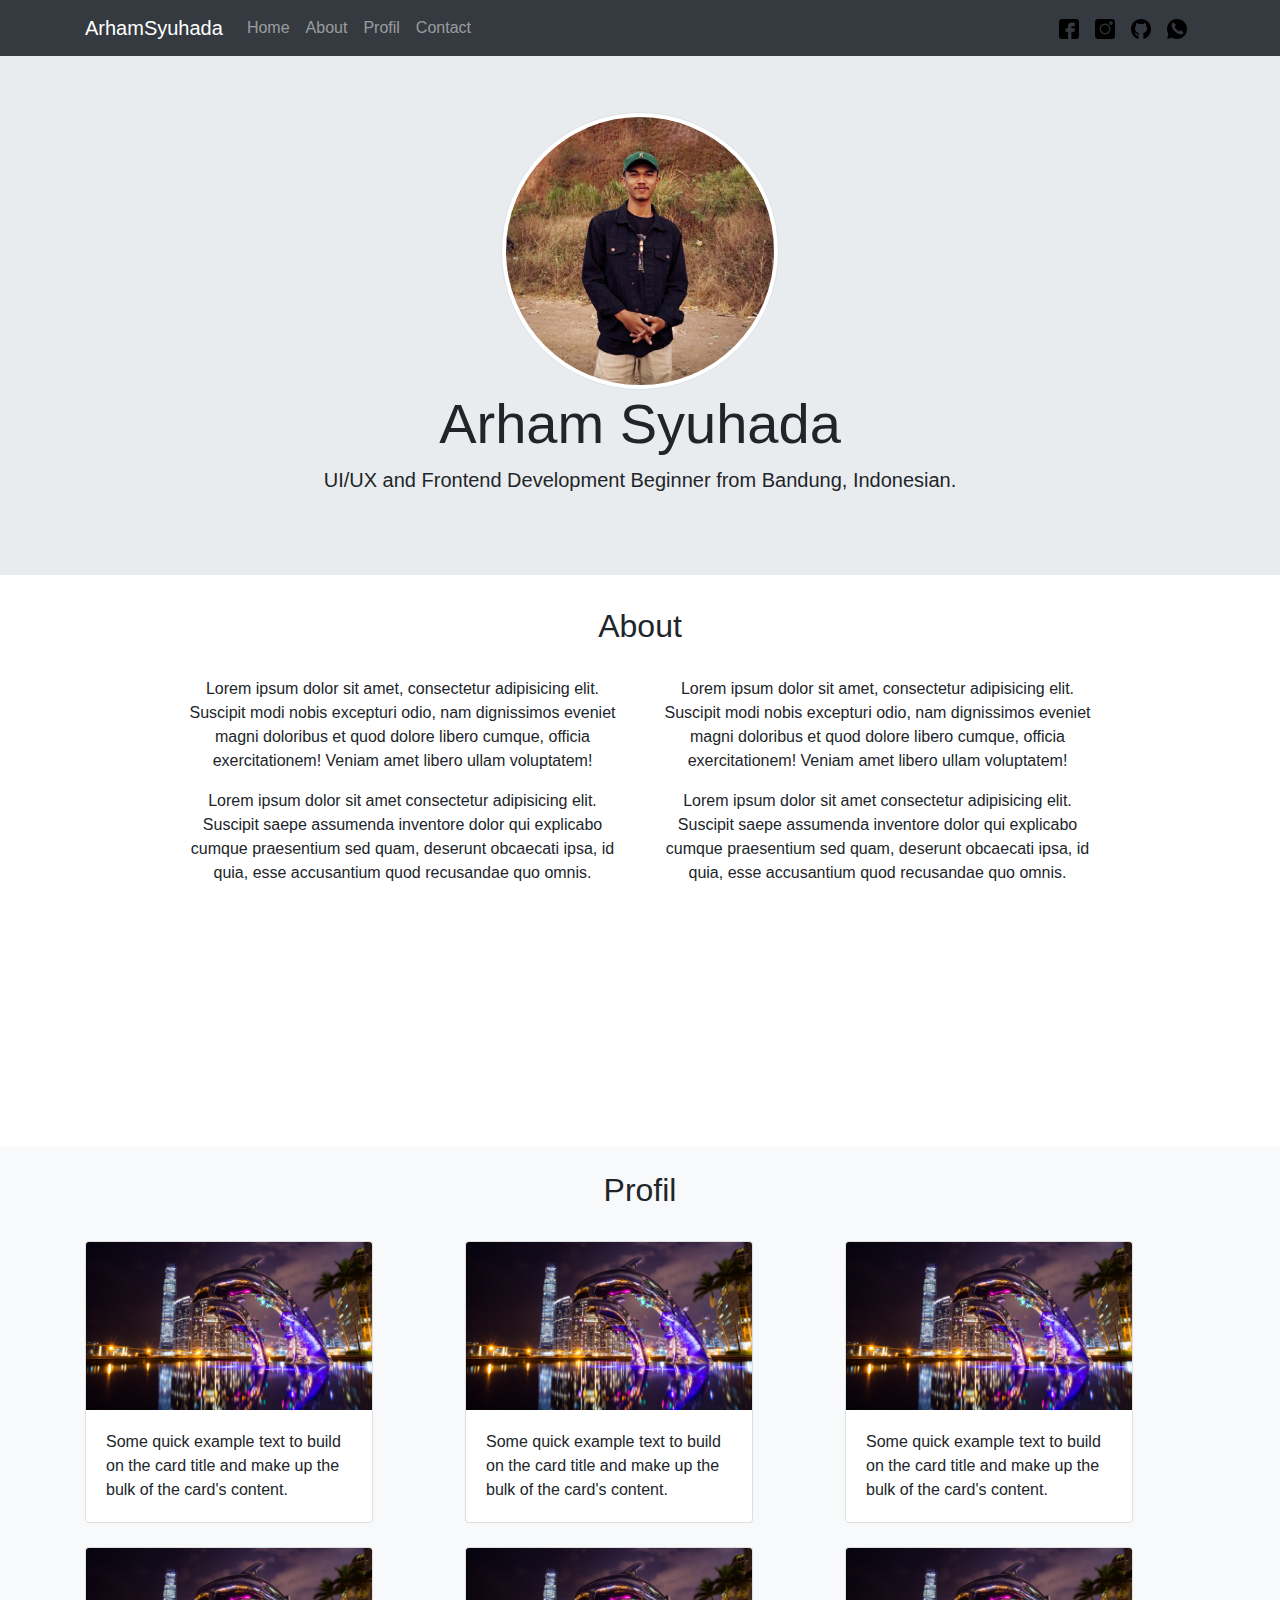
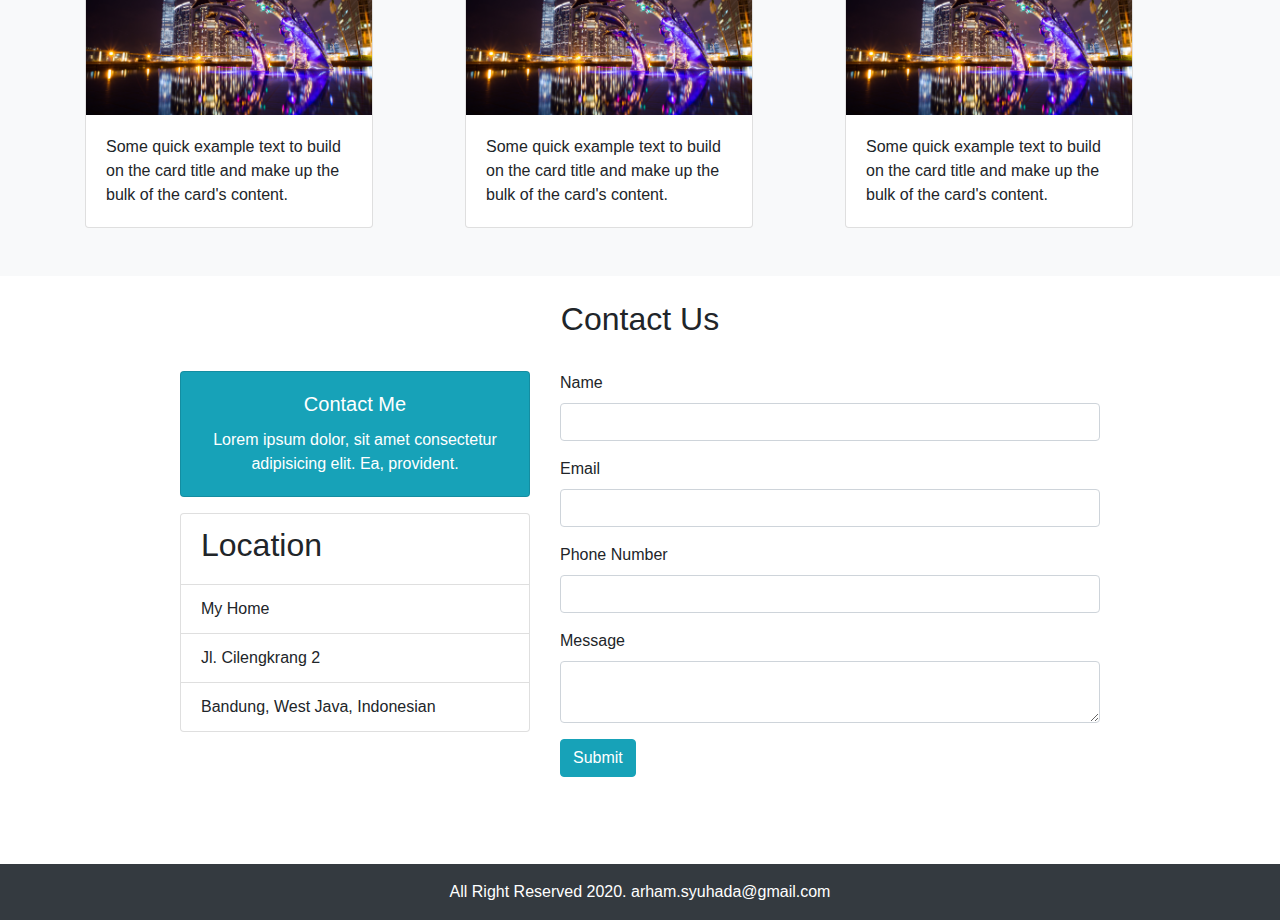
==== index.html @ 2434ff96 "latihan membuat portfolio" ====
<!doctype html>
<html lang="en">

<head>
  <!-- Required meta tags -->
  <meta charset="utf-8">
  <meta name="viewport" content="width=device-width, initial-scale=1, shrink-to-fit=no">

  <!-- Bootstrap CSS -->
  <link rel="stylesheet" href="https://stackpath.bootstrapcdn.com/bootstrap/4.4.1/css/bootstrap.min.css"
    integrity="sha384-Vkoo8x4CGsO3+Hhxv8T/Q5PaXtkKtu6ug5TOeNV6gBiFeWPGFN9MuhOf23Q9Ifjh" crossorigin="anonymous">

  <!--My CSS-->
  <link rel="stylesheet" href="style.css">

  <title>Arham Syuhada</title>
</head>

<body class="mt-5">
  <!--Navbar-->
  <nav class="navbar fixed-top navbar-expand-lg navbar-dark bg-dark">
    <div class="container">
      <a class="navbar-brand" href="#">ArhamSyuhada</a>
      <button class="navbar-toggler" type="button" data-toggle="collapse" data-target="#navbarNavAltMarkup"
        aria-controls="navbarNavAltMarkup" aria-expanded="false" aria-label="Toggle navigation">
        <span class="navbar-toggler-icon"></span>
      </button>
      <div class="collapse navbar-collapse" id="navbarNavAltMarkup">
        <div class="navbar-nav">
          <a class="nav-item nav-link" href="#">Home <span class="sr-only">(current)</span></a>
          <a class="nav-item nav-link" href="#about">About</a>
          <a class="nav-item nav-link" href="#profil">Profil</a>
          <a class="nav-item nav-link" href="#contact">Contact</a>
        </div>
        <div class="collapse navbar-collapse" id="navbarNavAltMarkup">
          <div class="navbar-nav ml-auto">
            <a class="nav-item nav-link sosmed-1" href="https://web.facebook.com/arham.syuhada"><img
                src="icon/facebook.png" alt="" width="20"></a>
            <a class="nav-item nav-link sosmed-2" href="https://www.instagram.com/arhamsyuhada/?hl=id"><img
                src="icon/instagram.png" alt="" width="20"></a>
            <a class="nav-item nav-link sosmed-3" href="https://github.com/arhamsyuhada"><img src="icon/github.png"
                alt="" width="20"></a>
            <a class="nav-item nav-link sosmed-4"
              href="https://api.whatsapp.com/send?phone=6289517007957&text=Hallo"><img src="icon/whatsapp.png" alt=""
                width="20"></a>
          </div>
        </div>
      </div>
  </nav>
  <!--/Navbar-->

  <!--Jumbotron-->
  <div class="jumbotron jumbotron-fluid">
    <div class="container text-center">
      <img src="foto/WhatsApp Image 2020-01-07 at 13.01.24.jpeg" alt="arham" width="25%"
        class="rounded-circle img-thumbnail">
      <h1 class="display-4">Arham Syuhada</h1>
      <p class="lead">UI/UX and Frontend Development Beginner from Bandung, Indonesian.</p>
    </div>
  </div>
  <!--/Jumbotron-->
  <section id="about" class="about">
    <!--About-->
    <div class="container">
      <div class="row mb-4">
        <div class="col text-center">
          <h2>About</h2>
        </div>
      </div>

      <div class="row justify-content-center">
        <div class="col-md-5 text-center">
          <p>Lorem ipsum dolor sit amet, consectetur adipisicing elit. Suscipit modi nobis excepturi odio, nam
            dignissimos
            eveniet magni doloribus et quod dolore libero cumque, officia exercitationem! Veniam amet libero ullam
            voluptatem!</p>
          <p>Lorem ipsum dolor sit amet consectetur adipisicing elit. Suscipit saepe assumenda inventore dolor qui
            explicabo cumque praesentium sed quam, deserunt obcaecati ipsa, id quia, esse accusantium quod recusandae
            quo
            omnis.</p>
        </div>
        <div class="col-md-5 text-center">
          <p>Lorem ipsum dolor sit amet, consectetur adipisicing elit. Suscipit modi nobis excepturi odio, nam
            dignissimos
            eveniet magni doloribus et quod dolore libero cumque, officia exercitationem! Veniam amet libero ullam
            voluptatem!</p>
          <p>Lorem ipsum dolor sit amet consectetur adipisicing elit. Suscipit saepe assumenda inventore dolor qui
            explicabo cumque praesentium sed quam, deserunt obcaecati ipsa, id quia, esse accusantium quod recusandae
            quo
            omnis.</p>
        </div>
      </div>
    </div>
    <!--/About-->
  </section>
  <section id="profil" class="profil bg-light pb-4">
    <!--Profil-->
    <div class="container">

      <div class="row mb-4 pt-4">
        <div class="col text-center">
          <h2>Profil</h2>
        </div>
      </div>

      <div class="row mb-4">
        <div class="col-md">
          <!--card-->
          <div class="card" style="width: 18rem;">
            <img src="gambar/architecture-asia-bridge-buildings-441379.jpg" class="card-img-top" alt="...">
            <div class="card-body">
              <p class="card-text">Some quick example text to build on the card title and make up the bulk of the card's
                content.</p>
            </div>
            <!--/card-->
          </div>
        </div>
        <div class="col-md">
          <!--card-->
          <div class="card" style="width: 18rem;">
            <img src="gambar/architecture-asia-bridge-buildings-441379.jpg" class="card-img-top" alt="...">
            <div class="card-body">
              <p class="card-text">Some quick example text to build on the card title and make up the bulk of the card's
                content.</p>
            </div>
            <!--/card-->
          </div>
        </div>
        <div class="col-md">
          <!--card-->
          <div class="card" style="width: 18rem;">
            <img src="gambar/architecture-asia-bridge-buildings-441379.jpg" class="card-img-top" alt="...">
            <div class="card-body">
              <p class="card-text">Some quick example text to build on the card title and make up the bulk of the card's
                content.</p>
            </div>
            <!--/card-->
          </div>
        </div>
      </div>
      <div class="row mb-4">
        <div class="col-md">
          <!--card-->
          <div class="card" style="width: 18rem;">
            <img src="gambar/architecture-asia-bridge-buildings-441379.jpg" class="card-img-top" alt="...">
            <div class="card-body">
              <p class="card-text">Some quick example text to build on the card title and make up the bulk of the card's
                content.</p>
            </div>
            <!--/card-->
          </div>
        </div>
        <div class="col-md">
          <!--card-->
          <div class="card" style="width: 18rem;">
            <img src="gambar/architecture-asia-bridge-buildings-441379.jpg" class="card-img-top" alt="...">
            <div class="card-body">
              <p class="card-text">Some quick example text to build on the card title and make up the bulk of the card's
                content.</p>
            </div>
            <!--/card-->
          </div>
        </div>
        <div class="col-md">
          <!--card-->
          <div class="card" style="width: 18rem;">
            <img src="gambar/architecture-asia-bridge-buildings-441379.jpg" class="card-img-top" alt="...">
            <div class="card-body">
              <p class="card-text">Some quick example text to build on the card title and make up the bulk of the card's
                content.</p>
            </div>
            <!--/card-->
          </div>
        </div>
      </div>
    </div>
    </div>
  </section>
  <section id="contact" class="contact mb-5">
    <div class="container">
      <div class="row pt-4 mb-4">
        <div class="col text-center">
          <h2>Contact Us</h2>
        </div>
      </div>
      <div class="row justify-content-center">
        <div class="col-lg-4">
          <div class="card text-white bg-info mb-3 text-center">
            <div class="card-body">
              <h5 class="card-title">Contact Me</h5>
              <p class="card-text">Lorem ipsum dolor, sit amet consectetur adipisicing elit. Ea, provident.</p>
            </div>
          </div>
          <ul class="list-group">
            <li class="list-group-item">
              <h2>Location</h2>
            </li>
            <li class="list-group-item">My Home</li>
            <li class="list-group-item">Jl. Cilengkrang 2</li>
            <li class="list-group-item">Bandung, West Java, Indonesian</li>
          </ul>
        </div>
        <div class="col-lg-6">
          <form>
            <div class="form-group">
              <label for="name">Name</label>
              <input type="text" class="form-control" id="name">
            </div>
            <div class="form-group">
              <label for="email">Email</label>
              <input type="email" class="form-control" id="email">
            </div>
            <div class="form-group">
              <label for="nomor">Phone Number</label>
              <input type="text" class="form-control" id="nomor">
            </div>
            <div class="form-group">
              <label for="email">Message</label>
              <textarea name="pesan" id="pesan" class="form-control"></textarea>
            </div>
            <div class="form-group">
              <button class="btn btn-info">Submit</button>
            </div>
          </form>
        </div>
      </div>
    </div>
  </section>


  <footer class="bg-dark text-white">
    <div class="container">
      <div class="row text-center">
        <div class="col pt-3">
          <p>All Right Reserved 2020. arham.syuhada@gmail.com</p>
        </div>
      </div>
    </div>
  </footer>

  <!-- Optional JavaScript -->
  <!-- jQuery first, then Popper.js, then Bootstrap JS -->
  <script src="https://code.jquery.com/jquery-3.4.1.slim.min.js"
    integrity="sha384-J6qa4849blE2+poT4WnyKhv5vZF5SrPo0iEjwBvKU7imGFAV0wwj1yYfoRSJoZ+n"
    crossorigin="anonymous"></script>
  <script src="https://cdn.jsdelivr.net/npm/popper.js@1.16.0/dist/umd/popper.min.js"
    integrity="sha384-Q6E9RHvbIyZFJoft+2mJbHaEWldlvI9IOYy5n3zV9zzTtmI3UksdQRVvoxMfooAo"
    crossorigin="anonymous"></script>
  <script src="https://stackpath.bootstrapcdn.com/bootstrap/4.4.1/js/bootstrap.min.js"
    integrity="sha384-wfSDF2E50Y2D1uUdj0O3uMBJnjuUD4Ih7YwaYd1iqfktj0Uod8GCExl3Og8ifwB6"
    crossorigin="anonymous"></script>
</body>

</html>
---- style.css ----
section {
    min-height: 540px;
}


.sosmed-1:hover   {
    background-color: dodgerblue;
}
.sosmed-2:hover{
    background-color: fuchsia;
}
.sosmed-3:hover{
    background-color: white;
}
.sosmed-4:hover{
    background-color: green;
}
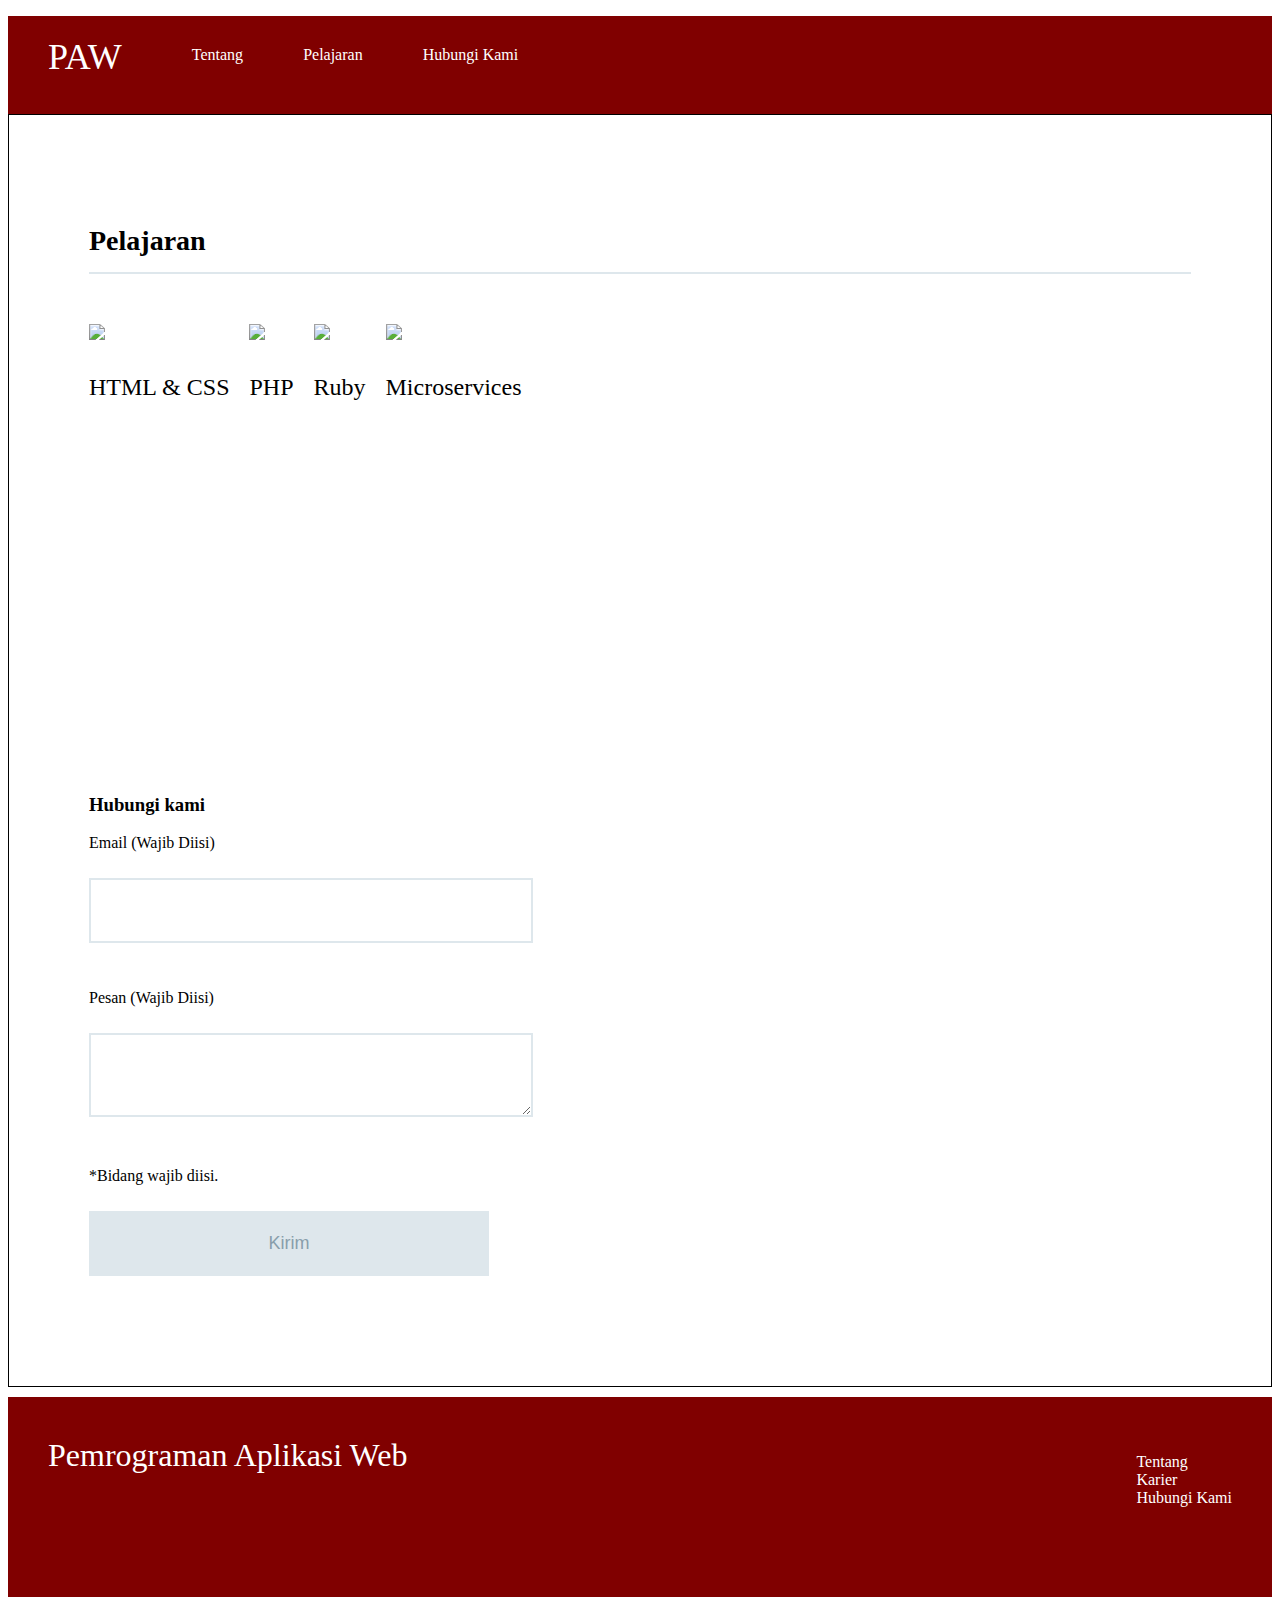
==== commit 68a61163: "Create index.html" ====
--- a/index.html
+++ b/index.html
@@ -1,254 +1,175 @@
-<!doctype html>
-<html lang="en">
-
-<head>
-  <!-- Required meta tags -->
-  <meta charset="utf-8">
-  <meta name="viewport" content="width=device-width, initial-scale=1, shrink-to-fit=no">
-
-  <!-- Bootstrap CSS -->
-  <link rel="stylesheet" href="https://stackpath.bootstrapcdn.com/bootstrap/4.4.1/css/bootstrap.min.css"
-    integrity="sha384-Vkoo8x4CGsO3+Hhxv8T/Q5PaXtkKtu6ug5TOeNV6gBiFeWPGFN9MuhOf23Q9Ifjh" crossorigin="anonymous">
-
-  <!--My CSS-->
-  <link rel="stylesheet" href="style.css">
-
-  <title>Arham Syuhada</title>
-</head>
-
-<body class="mt-5">
-  <!--Navbar-->
-  <nav class="navbar fixed-top navbar-expand-lg navbar-dark bg-dark">
-    <div class="container">
-      <a class="navbar-brand" href="#">ArhamSyuhada</a>
-      <button class="navbar-toggler" type="button" data-toggle="collapse" data-target="#navbarNavAltMarkup"
-        aria-controls="navbarNavAltMarkup" aria-expanded="false" aria-label="Toggle navigation">
-        <span class="navbar-toggler-icon"></span>
-      </button>
-      <div class="collapse navbar-collapse" id="navbarNavAltMarkup">
-        <div class="navbar-nav">
-          <a class="nav-item nav-link" href="#">Home <span class="sr-only">(current)</span></a>
-          <a class="nav-item nav-link" href="#about">About</a>
-          <a class="nav-item nav-link" href="#profil">Profil</a>
-          <a class="nav-item nav-link" href="#contact">Contact</a>
-        </div>
-        <div class="collapse navbar-collapse" id="navbarNavAltMarkup">
-          <div class="navbar-nav ml-auto">
-            <a class="nav-item nav-link sosmed-1" href="https://web.facebook.com/arham.syuhada"><img
-                src="icon/facebook.png" alt="" width="20"></a>
-            <a class="nav-item nav-link sosmed-2" href="https://www.instagram.com/arhamsyuhada/?hl=id"><img
-                src="icon/instagram.png" alt="" width="20"></a>
-            <a class="nav-item nav-link sosmed-3" href="https://github.com/arhamsyuhada"><img src="icon/github.png"
-                alt="" width="20"></a>
-            <a class="nav-item nav-link sosmed-4"
-              href="https://api.whatsapp.com/send?phone=6289517007957&text=Hallo"><img src="icon/whatsapp.png" alt=""
-                width="20"></a>
-          </div>
-        </div>
-      </div>
-  </nav>
-  <!--/Navbar-->
-
-  <!--Jumbotron-->
-  <div class="jumbotron jumbotron-fluid">
-    <div class="container text-center">
-      <img src="foto/WhatsApp Image 2020-01-07 at 13.01.24.jpeg" alt="arham" width="25%"
-        class="rounded-circle img-thumbnail">
-      <h1 class="display-4">Arham Syuhada</h1>
-      <p class="lead">UI/UX and Frontend Development Beginner from Bandung, Indonesian.</p>
-    </div>
-  </div>
-  <!--/Jumbotron-->
-  <section id="about" class="about">
-    <!--About-->
-    <div class="container">
-      <div class="row mb-4">
-        <div class="col text-center">
-          <h2>About</h2>
-        </div>
-      </div>
-
-      <div class="row justify-content-center">
-        <div class="col-md-5 text-center">
-          <p>Lorem ipsum dolor sit amet, consectetur adipisicing elit. Suscipit modi nobis excepturi odio, nam
-            dignissimos
-            eveniet magni doloribus et quod dolore libero cumque, officia exercitationem! Veniam amet libero ullam
-            voluptatem!</p>
-          <p>Lorem ipsum dolor sit amet consectetur adipisicing elit. Suscipit saepe assumenda inventore dolor qui
-            explicabo cumque praesentium sed quam, deserunt obcaecati ipsa, id quia, esse accusantium quod recusandae
-            quo
-            omnis.</p>
-        </div>
-        <div class="col-md-5 text-center">
-          <p>Lorem ipsum dolor sit amet, consectetur adipisicing elit. Suscipit modi nobis excepturi odio, nam
-            dignissimos
-            eveniet magni doloribus et quod dolore libero cumque, officia exercitationem! Veniam amet libero ullam
-            voluptatem!</p>
-          <p>Lorem ipsum dolor sit amet consectetur adipisicing elit. Suscipit saepe assumenda inventore dolor qui
-            explicabo cumque praesentium sed quam, deserunt obcaecati ipsa, id quia, esse accusantium quod recusandae
-            quo
-            omnis.</p>
-        </div>
-      </div>
-    </div>
-    <!--/About-->
-  </section>
-  <section id="profil" class="profil bg-light pb-4">
-    <!--Profil-->
-    <div class="container">
-
-      <div class="row mb-4 pt-4">
-        <div class="col text-center">
-          <h2>Profil</h2>
-        </div>
-      </div>
-
-      <div class="row mb-4">
-        <div class="col-md">
-          <!--card-->
-          <div class="card" style="width: 18rem;">
-            <img src="gambar/architecture-asia-bridge-buildings-441379.jpg" class="card-img-top" alt="...">
-            <div class="card-body">
-              <p class="card-text">Some quick example text to build on the card title and make up the bulk of the card's
-                content.</p>
-            </div>
-            <!--/card-->
-          </div>
-        </div>
-        <div class="col-md">
-          <!--card-->
-          <div class="card" style="width: 18rem;">
-            <img src="gambar/architecture-asia-bridge-buildings-441379.jpg" class="card-img-top" alt="...">
-            <div class="card-body">
-              <p class="card-text">Some quick example text to build on the card title and make up the bulk of the card's
-                content.</p>
-            </div>
-            <!--/card-->
-          </div>
-        </div>
-        <div class="col-md">
-          <!--card-->
-          <div class="card" style="width: 18rem;">
-            <img src="gambar/architecture-asia-bridge-buildings-441379.jpg" class="card-img-top" alt="...">
-            <div class="card-body">
-              <p class="card-text">Some quick example text to build on the card title and make up the bulk of the card's
-                content.</p>
-            </div>
-            <!--/card-->
-          </div>
-        </div>
-      </div>
-      <div class="row mb-4">
-        <div class="col-md">
-          <!--card-->
-          <div class="card" style="width: 18rem;">
-            <img src="gambar/architecture-asia-bridge-buildings-441379.jpg" class="card-img-top" alt="...">
-            <div class="card-body">
-              <p class="card-text">Some quick example text to build on the card title and make up the bulk of the card's
-                content.</p>
-            </div>
-            <!--/card-->
-          </div>
-        </div>
-        <div class="col-md">
-          <!--card-->
-          <div class="card" style="width: 18rem;">
-            <img src="gambar/architecture-asia-bridge-buildings-441379.jpg" class="card-img-top" alt="...">
-            <div class="card-body">
-              <p class="card-text">Some quick example text to build on the card title and make up the bulk of the card's
-                content.</p>
-            </div>
-            <!--/card-->
-          </div>
-        </div>
-        <div class="col-md">
-          <!--card-->
-          <div class="card" style="width: 18rem;">
-            <img src="gambar/architecture-asia-bridge-buildings-441379.jpg" class="card-img-top" alt="...">
-            <div class="card-body">
-              <p class="card-text">Some quick example text to build on the card title and make up the bulk of the card's
-                content.</p>
-            </div>
-            <!--/card-->
-          </div>
-        </div>
-      </div>
-    </div>
-    </div>
-  </section>
-  <section id="contact" class="contact mb-5">
-    <div class="container">
-      <div class="row pt-4 mb-4">
-        <div class="col text-center">
-          <h2>Contact Us</h2>
-        </div>
-      </div>
-      <div class="row justify-content-center">
-        <div class="col-lg-4">
-          <div class="card text-white bg-info mb-3 text-center">
-            <div class="card-body">
-              <h5 class="card-title">Contact Me</h5>
-              <p class="card-text">Lorem ipsum dolor, sit amet consectetur adipisicing elit. Ea, provident.</p>
-            </div>
-          </div>
-          <ul class="list-group">
-            <li class="list-group-item">
-              <h2>Location</h2>
-            </li>
-            <li class="list-group-item">My Home</li>
-            <li class="list-group-item">Jl. Cilengkrang 2</li>
-            <li class="list-group-item">Bandung, West Java, Indonesian</li>
-          </ul>
-        </div>
-        <div class="col-lg-6">
-          <form>
-            <div class="form-group">
-              <label for="name">Name</label>
-              <input type="text" class="form-control" id="name">
-            </div>
-            <div class="form-group">
-              <label for="email">Email</label>
-              <input type="email" class="form-control" id="email">
-            </div>
-            <div class="form-group">
-              <label for="nomor">Phone Number</label>
-              <input type="text" class="form-control" id="nomor">
-            </div>
-            <div class="form-group">
-              <label for="email">Message</label>
-              <textarea name="pesan" id="pesan" class="form-control"></textarea>
-            </div>
-            <div class="form-group">
-              <button class="btn btn-info">Submit</button>
-            </div>
-          </form>
-        </div>
-      </div>
-    </div>
-  </section>
-
-
-  <footer class="bg-dark text-white">
-    <div class="container">
-      <div class="row text-center">
-        <div class="col pt-3">
-          <p>All Right Reserved 2020. arham.syuhada@gmail.com</p>
-        </div>
-      </div>
-    </div>
-  </footer>
-
-  <!-- Optional JavaScript -->
-  <!-- jQuery first, then Popper.js, then Bootstrap JS -->
-  <script src="https://code.jquery.com/jquery-3.4.1.slim.min.js"
-    integrity="sha384-J6qa4849blE2+poT4WnyKhv5vZF5SrPo0iEjwBvKU7imGFAV0wwj1yYfoRSJoZ+n"
-    crossorigin="anonymous"></script>
-  <script src="https://cdn.jsdelivr.net/npm/popper.js@1.16.0/dist/umd/popper.min.js"
-    integrity="sha384-Q6E9RHvbIyZFJoft+2mJbHaEWldlvI9IOYy5n3zV9zzTtmI3UksdQRVvoxMfooAo"
-    crossorigin="anonymous"></script>
-  <script src="https://stackpath.bootstrapcdn.com/bootstrap/4.4.1/js/bootstrap.min.js"
-    integrity="sha384-wfSDF2E50Y2D1uUdj0O3uMBJnjuUD4Ih7YwaYd1iqfktj0Uod8GCExl3Og8ifwB6"
-    crossorigin="anonymous"></script>
-</body>
-
-</html>+<!DOCTYPE html>
+<html lang="en">
+
+<head>
+    <meta charset="UTF-8">
+    <meta http-equiv="X-UA-Compatible" content="IE=edge">
+    <meta name="viewport" content="width=device-width, initial-scale=1.0">
+    <title>HTML Layouting</title>
+    <style>
+        /* Header */
+        body {
+            font-family: "Avenir Next";
+        }
+
+        .header {
+            background-color: maroon;
+            color: #fff;
+            height: 98px;
+        }
+
+        .header-logo {
+            float: left;
+            font-size: 36px;
+            padding: 20px 40px;
+        }
+
+        .header-nav li {
+            float: left;
+            list-style: none;
+            padding: 30px 30px;
+        }
+
+        /* Main */
+        .main {
+            border: 1px solid black;
+            padding: 10px 80px 80px;
+        }
+
+        .content {
+            height: 500px;
+            margin-top: 100px;
+        }
+
+        .section-title {
+            border-bottom: 2px solid #dee7ec;
+            font-size: 28px;
+            padding-bottom: 15px;
+            margin-bottom: 50px;
+        }
+
+        .content-item {
+            float: left;
+            margin-right: 20px;
+        }
+
+        .content-item p {
+            font-size: 24px;
+            margin-top: 30px;
+        }
+
+        /* Main Form */
+        .contact-form {
+            padding-top: 50px;
+        }
+
+        input, textarea {
+            width: 400px;
+            margin-top: 10px;
+            margin-bottom: 30px;
+            padding: 20px;
+            font-size: 18px;
+            border: 2px solid #dee7ec;
+        }
+
+        .contact-submit {
+            background-color: #dee7ec;
+            color: #889eab;
+        }
+
+        /* Footer */
+        .footer {
+            margin-top: 10px;
+            background-color: maroon;
+            color: #fff;
+            height: 120px;
+            padding: 40px;
+        }
+
+        .footer-logo {
+            float: left;
+            font-size: 32px;
+        }
+
+        .footer-nav {
+            float: right;
+            padding-bottom: 20px;
+        }
+
+        .footer-nav li {
+            list-style: none;
+        }
+    </style>
+</head>
+
+<body>
+
+    <!-- container header -->
+    <div class="header">
+        <div class="header-logo">PAW</div>
+        <div class="header-nav">
+            <ul>
+                <li>Tentang</li>
+                <li>Pelajaran</li>
+                <li>Hubungi Kami</li>
+            </ul>
+        </div>
+    </div>
+
+    <!-- container main -->
+    <div class="main">
+        <div class="content">
+
+            <h3 class="section-title">Pelajaran</h3>
+            <div class="content-item">
+                <img src="https://s3-ap-northeast-1.amazonaws.com/progate/shared/images/lesson/html/study/html.svg">
+                <p>HTML & CSS</p>
+            </div>
+
+            <div class="content-item">
+                <img src="https://s3-ap-northeast-1.amazonaws.com/progate/shared/images/lesson/html/study/php.svg">
+                <p>PHP</p>
+            </div>
+
+            <div class="content-item">
+                <img src="https://s3-ap-northeast-1.amazonaws.com/progate/shared/images/lesson/html/study/ruby.svg">
+                <p>Ruby</p>
+            </div>
+
+            <div class="content-item">
+                <img src="https://s3-ap-northeast-1.amazonaws.com/progate/shared/images/lesson/html/study/swift.svg">
+                <p>Microservices</p>
+            </div>
+
+        </div>
+
+        <!-- Form Main -->
+        <div class="contact-form">
+
+            <h3 class="secttion-title">Hubungi kami</h3>
+            <p>Email (Wajib Diisi)</p>
+            <input>
+
+            <p>Pesan (Wajib Diisi)</p>
+            <textarea></textarea>
+
+            <p>*Bidang wajib diisi.</p>
+            <input class="contact-submit" type="submit" value="Kirim">
+
+        </div>
+    </div>
+
+    <!-- container footer -->
+    <div class="footer">
+        <div class="footer-logo">Pemrograman Aplikasi Web</div>
+        <div class="footer-nav">
+            <ul>
+                <li>Tentang</li>
+                <li>Karier</li>
+                <li>Hubungi Kami</li>
+            </ul>
+        </div>
+    </div>
+</body>
+
+</html>
